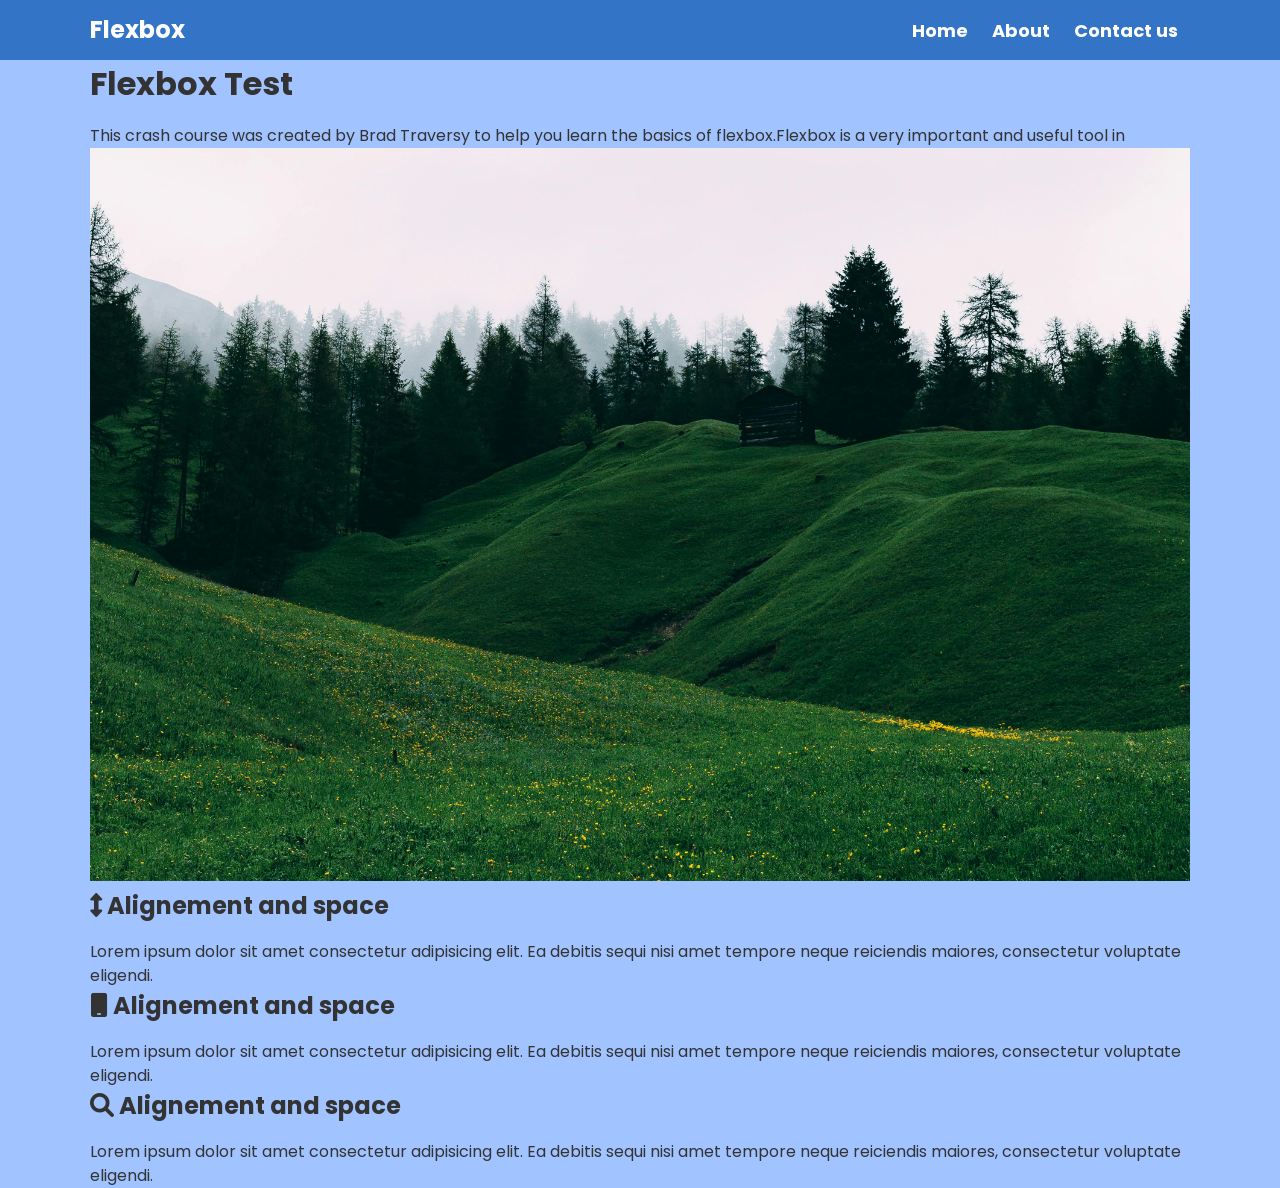
==== Felx.html @ 22e54b26 "local commit" ====
<!DOCTYPE html>
<html lang="en">
<head>
    <meta charset="UTF-8">
    <meta name="viewport" content="width=device-width, initial-scale=1.0">
    <title>Flex Mini</title>
    <link rel="stylesheet" href="Flex.css">
    <link rel="stylesheet" href="https://cdnjs.cloudflare.com/ajax/libs/font-awesome/6.0.0/css/all.min.css">
    <link rel="preconnect" href="https://fonts.googleapis.com">
<link rel="preconnect" href="https://fonts.gstatic.com" crossorigin>
<link href="https://fonts.googleapis.com/css2?family=Poppins:ital,wght@0,100;0,200;0,300;0,400;0,500;0,600;0,700;0,800;0,900;1,100;1,200;1,300;1,400;1,500;1,600;1,700;1,800;1,900&display=swap" rel="stylesheet">
</head>
<body>
    <nav class="navbar">
        <div class="container">
            <div class="logo">Flexbox</div>
            <ul>
                <li href="#">Home</li>
                <li href="#">About</li>
                <li href="#">Contact us</li>
            </ul>
        </div>
    </nav>
    <header class="header">
        <div class="container">
            <div>
                <h1>Flexbox Test</h1>
                <p>
                    This crash course was created by Brad Traversy to help you learn the basics of flexbox.Flexbox is a very important and useful tool in
                </p>
            </div>
            <img src="Image/pexels-eberhardgross-1287089.jpg" alt="Mountain to Climb" srcset="">
        </div>
    </header>

    <Section class="Boxes">
        <div class="container">
            <div class="box">
                <h2><i class="fas fa-arrows-alt-v"></i> Alignement and space</h2>
                <p>Lorem ipsum dolor sit amet consectetur adipisicing elit. Ea debitis sequi nisi amet tempore neque reiciendis maiores, consectetur voluptate eligendi.</p>
            </div>  
            <div class="box">
                <h2><i class="fas fa-mobile"></i> Alignement and space</h2>
                <p>Lorem ipsum dolor sit amet consectetur adipisicing elit. Ea debitis sequi nisi amet tempore neque reiciendis maiores, consectetur voluptate eligendi.</p>
            </div>  
            <div class="box">
                <h2><i class="fas fa-search"></i> Alignement and space</h2>
                <p>Lorem ipsum dolor sit amet consectetur adipisicing elit. Ea debitis sequi nisi amet tempore neque reiciendis maiores, consectetur voluptate eligendi.</p>
            </div>  
        </div>
    </Section>
</body>
</html>
---- Flex.css ----
*{
    box-sizing:border-box;
    margin:0;
    padding:0;
}

body{
    font-family: 'poppins' , sans-serif;
    font-size:16px;
    line-height:1.5;
    color:#333;
    background:#a1c3ff;
}

img{
    max-width:100%;
}

h1,h2{
margin-bottom:16px;
list-style:none;
text-decoration:none;
}

ul{
    list-style:none;
    text-decoration:none;
    font-size:18px;
    font-weight:bold;
    display:flex;
    justify-content:end;
    align-items:center;
}

ul>li{
    padding:0 12px;
}
.container{
    max-width:1100px;
    margin:0 auto;
}

.navbar{
    background:#3474c6;
    color:#fff;
    height:60px;
}

.logo{
    font-size:x-large;
    font-weight:bold;
}

.navbar .container{
    display:flex;
    justify-content:space-between;
    align-items:center;
    height:100%;
}
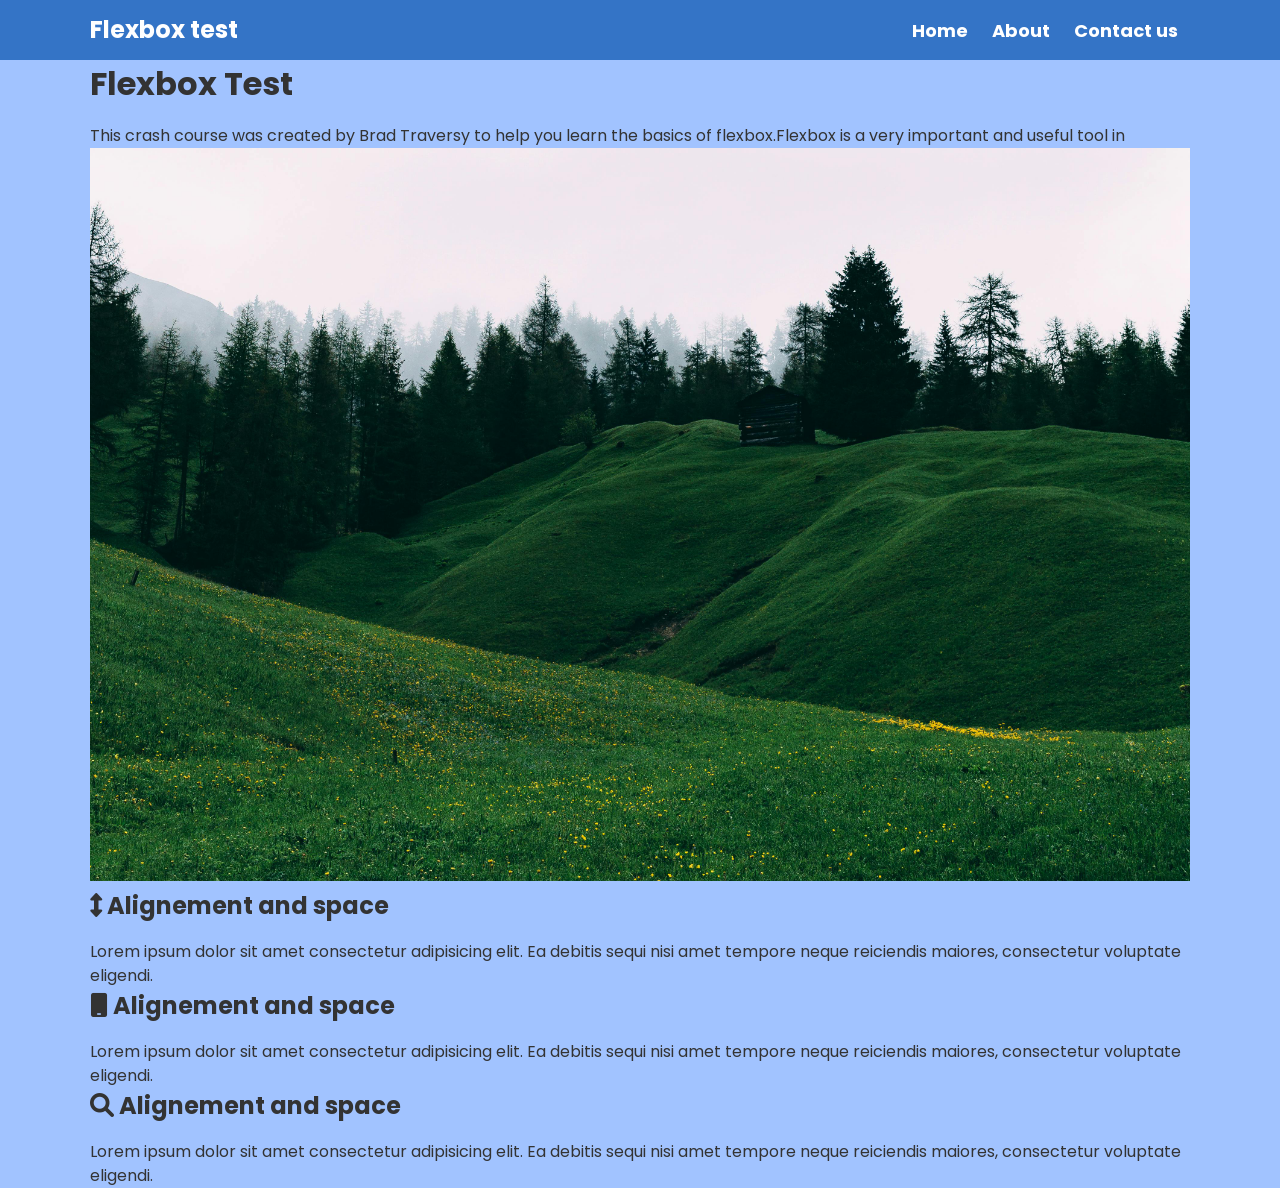
==== commit f9921623: "Commiting from my laptop" ====
--- a/Felx.html
+++ b/Felx.html
@@ -13,7 +13,7 @@
 <body>
     <nav class="navbar">
         <div class="container">
-            <div class="logo">Flexbox</div>
+            <div class="logo">Flexbox test</div>
             <ul>
                 <li href="#">Home</li>
                 <li href="#">About</li>
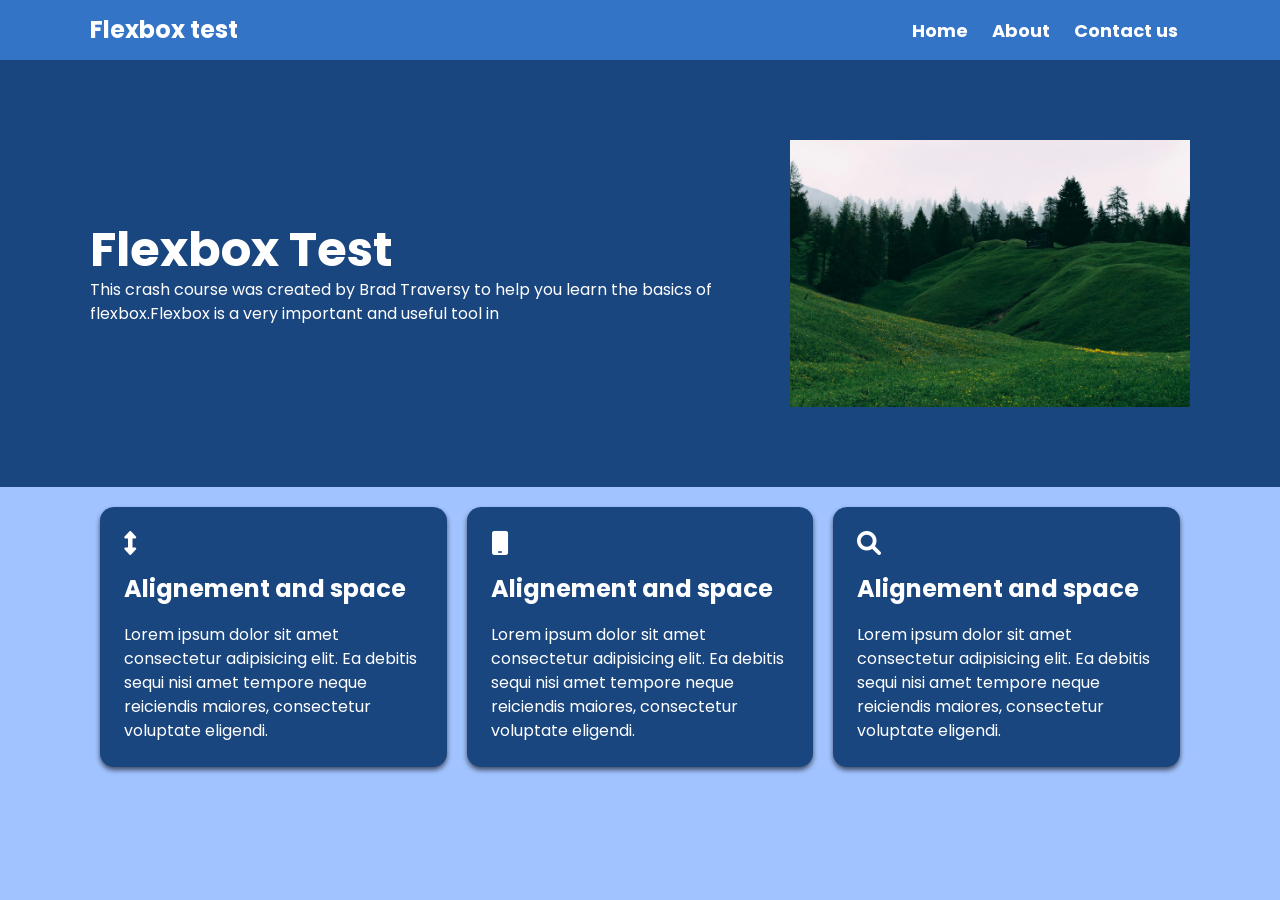
==== commit 96b6f621: "Design Completed" ====
--- a/Felx.html
+++ b/Felx.html
@@ -36,15 +36,15 @@
     <Section class="Boxes">
         <div class="container">
             <div class="box">
-                <h2><i class="fas fa-arrows-alt-v"></i> Alignement and space</h2>
+                <h2><i class="fas fa-arrows-alt-v icon"></i> <p>Alignement and space</p></h2>
                 <p>Lorem ipsum dolor sit amet consectetur adipisicing elit. Ea debitis sequi nisi amet tempore neque reiciendis maiores, consectetur voluptate eligendi.</p>
             </div>  
             <div class="box">
-                <h2><i class="fas fa-mobile"></i> Alignement and space</h2>
+                <h2><i class="fas fa-mobile icon"></i> <p>Alignement and space</p></h2>
                 <p>Lorem ipsum dolor sit amet consectetur adipisicing elit. Ea debitis sequi nisi amet tempore neque reiciendis maiores, consectetur voluptate eligendi.</p>
             </div>  
             <div class="box">
-                <h2><i class="fas fa-search"></i> Alignement and space</h2>
+                <h2><i class="fas fa-search icon"></i> <p>Alignement and space</p></h2>
                 <p>Lorem ipsum dolor sit amet consectetur adipisicing elit. Ea debitis sequi nisi amet tempore neque reiciendis maiores, consectetur voluptate eligendi.</p>
             </div>  
         </div>
--- a/Flex.css
+++ b/Flex.css
@@ -17,7 +17,6 @@
 }
 
 h1,h2{
-margin-bottom:16px;
 list-style:none;
 text-decoration:none;
 }
@@ -30,10 +29,15 @@
     display:flex;
     justify-content:end;
     align-items:center;
+    height: 100%;
 }
 
 ul>li{
+    display: flex;
     padding:0 12px;
+    height: 100%;
+    align-items:center; 
+    cursor: pointer;
 }
 .container{
     max-width:1100px;
@@ -44,6 +48,10 @@
     background:#3474c6;
     color:#fff;
     height:60px;
+}
+
+ul>li:hover{
+    color: lightblue;
 }
 
 .logo{
@@ -57,3 +65,79 @@
     align-items:center;
     height:100%;
 }
+
+.header{
+    background-color:#1a4680;
+    color:#fff;
+} 
+
+.header h1{
+    font-size:3rem;
+    font-weight:bold;
+    line-height:1.2;
+}
+
+.header img{
+    max-width: 400px;
+}
+
+.header .container{
+    display: flex;
+    align-items:center;
+    justify-content:space-between;
+    Padding: 80px 0;
+}
+
+.Boxes .container{
+    display: flex;
+    justify-content: space-between;
+}
+
+
+.Boxes .container h2{
+    display: flex;
+    flex-direction: column;
+}
+
+.Boxes .container .box h2 p{
+padding: 16px 0;
+}
+
+
+.box{
+    display: flex;
+    flex-direction: column;
+    Flex:1;
+    background-color:#1a4680;
+    color:#fff;
+    border-radius: 14px;
+    padding:24px;
+    margin: 20px 10px;
+    box-shadow: 0 3px 5px rgba(0,0,0, 0.6);
+}
+
+
+@media(max-width:768px){
+    .header .container{
+        flex-direction: column;
+        text-align: center;
+        justify-content: center;
+    }
+    .header .container img{
+        Margin-top:24px;
+        border-radius: 18px;
+    }
+
+    .header .container p{
+        margin-top:12px;
+        max-width:400px;
+        text-align: center;
+    }
+
+    .Boxes .container{
+        display: flex;
+        flex-direction: column;
+        padding: 0 24px;
+    }
+
+}
